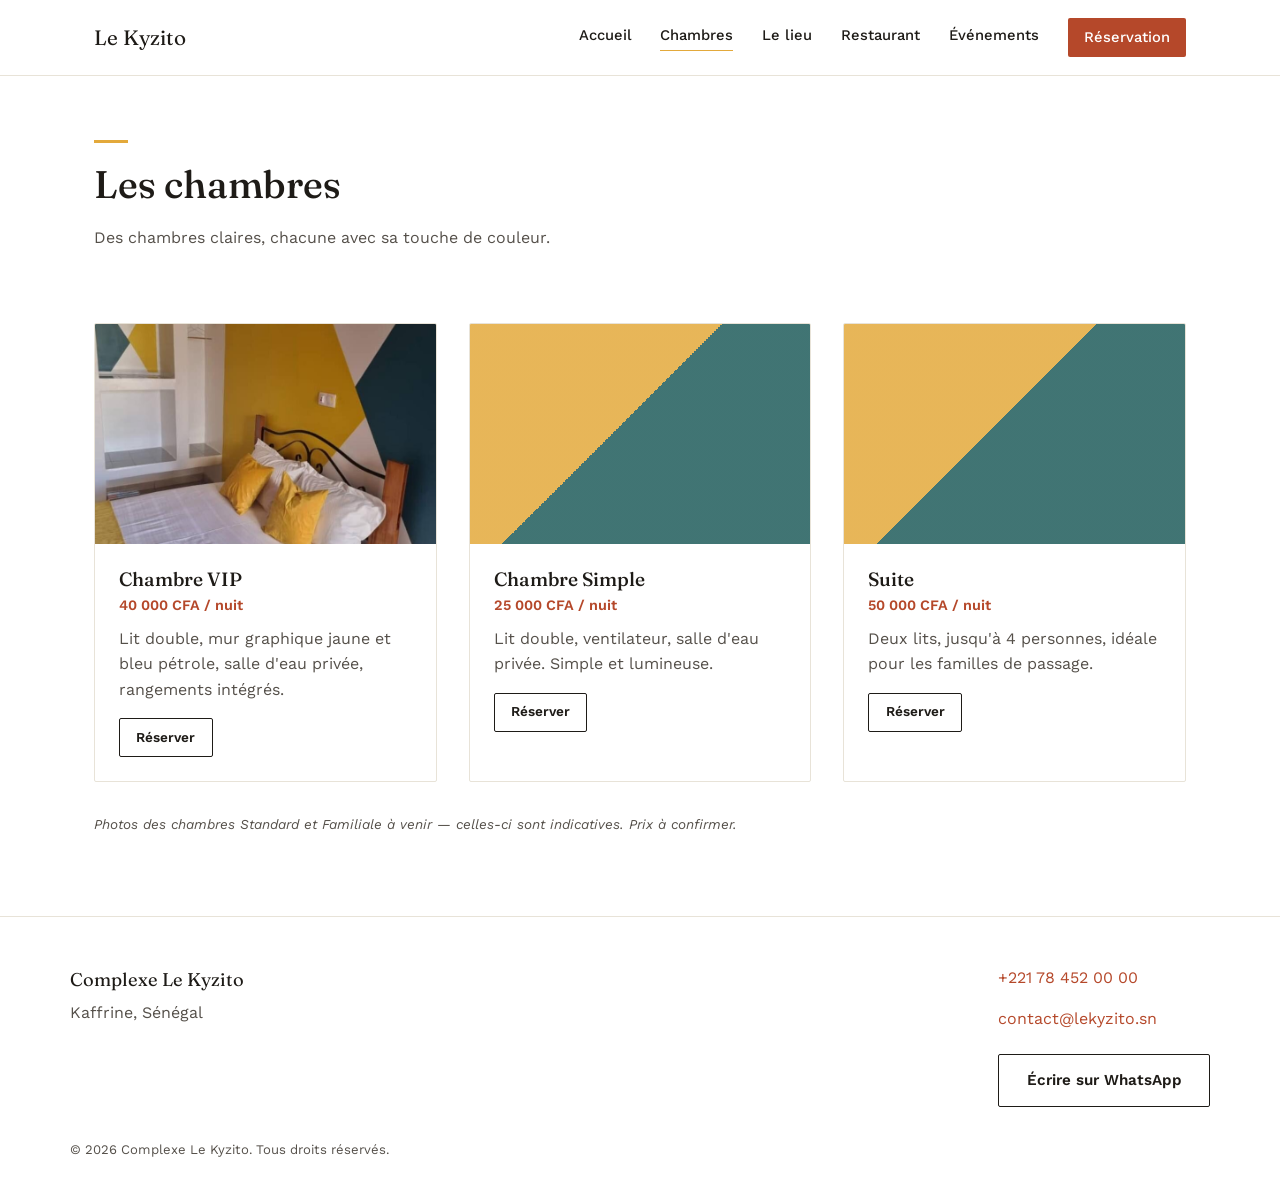
==== chambres.html @ d241373e "first commit" ====
<!DOCTYPE html>
<html lang="fr">
<head>
<meta charset="UTF-8">
<meta name="viewport" content="width=device-width, initial-scale=1.0">
<title>Chambres — Complexe Le Kyzito</title>
<meta name="description" content="Les chambres du Complexe Le Kyzito à Kaffrine : Standard, Moutarde, Familiale.">
<link rel="preconnect" href="https://fonts.googleapis.com">
<link rel="preconnect" href="https://fonts.gstatic.com" crossorigin>
<link href="https://fonts.googleapis.com/css2?family=Fraunces:opsz,wght@9..144,400;9..144,500;9..144,600&family=Work+Sans:wght@400;500;600&display=swap" rel="stylesheet">
<link rel="stylesheet" href="styles.css">
</head>
<body class="page-chambres">

<header class="site-header">
  <div class="header-inner">
    <a href="index.html" class="logo">Le Kyzito</a>
    <nav class="main-nav">
      <a href="index.html" class="nav-accueil">Accueil</a>
      <a href="chambres.html" class="nav-chambres">Chambres</a>
      <a href="le-lieu.html" class="nav-lelieu">Le lieu</a>
      <a href="restaurant.html" class="nav-restaurant">Restaurant</a>
      <a href="events.html" class="nav-events">Événements</a>
      <a href="reservation.html" class="nav-reservation nav-cta">Réservation</a>
    </nav>
    <button class="nav-toggle" aria-label="Ouvrir le menu" aria-expanded="false">
      <span></span><span></span><span></span>
    </button>
  </div>
</header>

<main>

  <section class="page-header">
    <span class="intro-mark" aria-hidden="true"></span>
    <h1>Les chambres</h1>
    <p>Des chambres claires, chacune avec sa touche de couleur.</p>
  </section>

  <section class="rooms">
    <div class="room-grid">

      <article class="room-card room-card-featured">
        <div class="room-visual">
          <img src="images/room-yellow.jpg" alt="Chambre avec mur géométrique jaune et bleu, literie blanche">
        </div>
        <div class="room-info">
          <h3>Chambre VIP</h3>
          <p class="room-price">40 000 CFA / nuit</p>
          <p>Lit double, mur graphique jaune et bleu pétrole, salle d'eau privée, rangements intégrés.</p>
          <a href="reservation.html" class="btn btn-outline btn-small">Réserver</a>
        </div>
      </article>

      <article class="room-card">
        <div class="room-visual room-visual-plain" aria-hidden="true"></div>
        <div class="room-info">
          <h3>Chambre Simple</h3>
          <p class="room-price">25 000 CFA / nuit</p>
          <p>Lit double, ventilateur, salle d'eau privée. Simple et lumineuse.</p>
          <a href="reservation.html" class="btn btn-outline btn-small">Réserver</a>
        </div>
      </article>

      <article class="room-card">
        <div class="room-visual room-visual-plain" aria-hidden="true"></div>
        <div class="room-info">
          <h3>Suite</h3>
          <p class="room-price">50 000 CFA / nuit</p>
          <p>Deux lits, jusqu'à 4 personnes, idéale pour les familles de passage.</p>
          <a href="reservation.html" class="btn btn-outline btn-small">Réserver</a>
        </div>
      </article>

    </div>
    <p class="room-note">Photos des chambres Standard et Familiale à venir — celles-ci sont indicatives. Prix à confirmer.</p>
  </section>

</main>

<footer class="site-footer">
  <div class="footer-inner">
    <div>
      <p class="footer-title">Complexe Le Kyzito</p>
      <p>Kaffrine, Sénégal</p>
    </div>
    <div>
      <p><a href="tel:+221784520000">+221 78 452 00 00</a></p>
      <p><a href="mailto:contact@lekyzito.sn">contact@lekyzito.sn</a></p>
      <a href="https://wa.me/221784520000" class="btn btn-outline" target="_blank" rel="noopener">Écrire sur WhatsApp</a>
    </div>
  </div>
  <p class="footer-copy">© <span id="year"></span> Complexe Le Kyzito. Tous droits réservés.</p>
</footer>

<script src="script.js"></script>
</body>
</html>
---- styles.css ----
/* ---------- Tokens ---------- */
:root {
  --white: #FFFFFF;
  --off-white: #FAFAF7;
  --ink: #1E1B17;
  --ink-soft: #55504A;

  --terracotta: #B5482A;
  --mustard: #E3A93B;
  --petrol: #1F5C5B;
  --sand-line: #E8E3D8;

  --font-display: 'Fraunces', serif;
  --font-body: 'Work Sans', sans-serif;

  --max-width: 1140px;
  --radius: 2px;
}

* { box-sizing: border-box; }
html { scroll-behavior: smooth; }

body {
  margin: 0;
  font-family: var(--font-body);
  color: var(--ink);
  background: var(--white);
  line-height: 1.6;
}

h1, h2, h3 {
  font-family: var(--font-display);
  font-weight: 500;
  line-height: 1.15;
  margin: 0 0 0.5em;
  color: var(--ink);
}

p { margin: 0 0 1em; max-width: 60ch; color: var(--ink-soft); }
a { color: var(--terracotta); }
img { display: block; max-width: 100%; }

.btn {
  display: inline-block;
  padding: 0.85em 1.8em;
  font-family: var(--font-body);
  font-size: 0.95rem;
  font-weight: 600;
  text-decoration: none;
  border-radius: var(--radius);
  border: 1px solid transparent;
  cursor: pointer;
  transition: background-color 0.2s ease, color 0.2s ease, border-color 0.2s ease;
}
.btn-primary { background: var(--terracotta); color: var(--white); }
.btn-primary:hover { background: #963A21; }
.btn-outline { background: transparent; border-color: var(--ink); color: var(--ink); }
.btn-outline:hover { background: var(--ink); color: var(--white); }
.btn-full { width: 100%; text-align: center; }
.btn-small { padding: 0.55em 1.2em; font-size: 0.85rem; }

.intro-mark {
  display: block;
  width: 34px;
  height: 3px;
  background: var(--mustard);
  margin-bottom: 1.2rem;
}

/* ---------- Header / nav ---------- */
.site-header {
  position: sticky;
  top: 0;
  z-index: 50;
  background: rgba(255, 255, 255, 0.94);
  backdrop-filter: blur(6px);
  border-bottom: 1px solid var(--sand-line);
}
.header-inner {
  max-width: var(--max-width);
  margin: 0 auto;
  padding: 1.1rem 1.5rem;
  display: flex;
  align-items: center;
  justify-content: space-between;
}
.logo {
  font-family: var(--font-display);
  font-size: 1.3rem;
  color: var(--ink);
  text-decoration: none;
}
.main-nav { display: flex; align-items: center; gap: 1.8rem; }
.main-nav a {
  color: var(--ink);
  text-decoration: none;
  font-size: 0.92rem;
  font-weight: 500;
  border-bottom: 1px solid transparent;
  padding-bottom: 2px;
}
.main-nav a:hover { border-bottom-color: var(--terracotta); }
.main-nav a.nav-cta {
  background: var(--terracotta);
  color: var(--white);
  padding: 0.55em 1.1em;
  border-radius: var(--radius);
  border-bottom: none;
}
.main-nav a.nav-cta:hover { background: #963A21; }

/* active page underline */
body.page-accueil .nav-accueil,
body.page-chambres .nav-chambres,
body.page-lelieu .nav-lelieu,
body.page-restaurant .nav-restaurant,
body.page-events .nav-events {
  border-bottom-color: var(--mustard);
}

.nav-toggle {
  display: none;
  flex-direction: column;
  gap: 5px;
  background: none;
  border: none;
  cursor: pointer;
  padding: 0.4rem;
}
.nav-toggle span { width: 22px; height: 2px; background: var(--ink); }

/* ---------- Hero video (placeholder, plein écran) ---------- */
.hero-video {
  position: relative;
  height: 92vh;
  min-height: 560px;
  overflow: hidden;
}
.hero-video-media {
  position: absolute;
  inset: 0;
}
.hero-video-el {
  position: absolute;
  inset: 0;
  width: 100%;
  height: 100%;
  object-fit: cover;
  display: none; /* affichée en JS une fois chargée avec succès */
}
.hero-video-el.is-ready { display: block; }
.hero-video-still {
  width: 100%;
  height: 100%;
  object-fit: cover;
  animation: kenburns 22s ease-in-out infinite alternate;
}
@keyframes kenburns {
  from { transform: scale(1) translate(0, 0); }
  to { transform: scale(1.12) translate(-1%, -1%); }
}
.hero-video-overlay {
  position: absolute;
  inset: 0;
  background: linear-gradient(180deg, rgba(30,27,23,0.15) 0%, rgba(30,27,23,0.1) 40%, rgba(30,27,23,0.68) 100%);
}
.hero-video-badge {
  position: absolute;
  top: 1.5rem;
  right: 1.5rem;
  z-index: 2;
  background: rgba(255,255,255,0.92);
  color: var(--ink);
  font-size: 0.75rem;
  font-weight: 600;
  padding: 0.4em 0.8em;
  border-radius: var(--radius);
  letter-spacing: 0.02em;
}
.hero-video-content {
  position: relative;
  z-index: 1;
  height: 100%;
  max-width: var(--max-width);
  margin: 0 auto;
  padding: 0 1.5rem 4.5rem;
  display: flex;
  flex-direction: column;
  justify-content: flex-end;
  color: var(--white);
}
.hero-eyebrow {
  display: block;
  font-size: 0.85rem;
  color: var(--white);
  opacity: 0.85;
  margin-bottom: 0.8em;
  font-weight: 600;
  letter-spacing: 0.02em;
}
.hero-video-content h1 { color: var(--white); font-size: clamp(2.6rem, 5.2vw, 4.2rem); margin-bottom: 0.35em; }
.hero-lede { color: var(--white); opacity: 0.92; font-size: 1.1rem; margin-bottom: 1.6em; max-width: 42ch; }

/* ---------- Intro ---------- */
.intro { padding: 6rem 1.5rem; }
.intro-inner { max-width: 620px; margin: 0 auto; }
.intro h2 { font-size: 2rem; }

/* ---------- Teasers (accueil) ---------- */
.teasers {
  max-width: var(--max-width);
  margin: 0 auto;
  padding: 0 1.5rem 6rem;
  display: grid;
  grid-template-columns: repeat(4, 1fr);
  gap: 1.5rem;
}
.teaser-card {
  display: block;
  border: 1px solid var(--sand-line);
  border-radius: var(--radius);
  overflow: hidden;
  background: var(--white);
  transition: border-color 0.2s ease;
}
.teaser-card:hover { border-color: var(--terracotta); }
.teaser-media { display: block; height: 150px; overflow: hidden; }
.teaser-media img { width: 100%; height: 100%; object-fit: cover; transition: transform 0.3s ease; }
.teaser-card:hover .teaser-media img { transform: scale(1.04); }
.teaser-body { padding: 1.2rem; }
.teaser-body h3 { font-size: 1.1rem; margin-bottom: 0.3em; }
.teaser-body p { font-size: 0.88rem; margin-bottom: 1rem; }

/* ---------- Gallery teaser (accueil) ---------- */
.gallery-teaser {
  max-width: var(--max-width);
  margin: 0 auto;
  padding: 0 1.5rem 6rem;
  text-align: center;
}
.gallery-teaser-grid {
  display: grid;
  grid-template-columns: repeat(4, 1fr);
  gap: 1rem;
  margin-bottom: 2rem;
}
.gallery-teaser-grid img {
  width: 100%;
  height: 180px;
  object-fit: cover;
  border-radius: var(--radius);
}

/* ---------- Reviews ---------- */
.reviews { background: var(--off-white); padding: 5rem 0; }
.reviews-score { font-size: 1rem; }
.reviews-grid {
  max-width: var(--max-width);
  margin: 0 auto;
  padding: 0 1.5rem;
  display: grid;
  grid-template-columns: repeat(3, 1fr);
  gap: 1.5rem;
}
.review-card {
  margin: 0;
  background: var(--white);
  border: 1px solid var(--sand-line);
  border-radius: var(--radius);
  padding: 1.6rem;
}
.review-card p { font-size: 0.92rem; font-style: italic; margin-bottom: 0.8em; }
.review-card cite { font-size: 0.78rem; color: var(--ink-soft); font-style: normal; }

/* ---------- Page header (chambres / le lieu) ---------- */
.page-header {
  max-width: var(--max-width);
  margin: 0 auto;
  padding: 4rem 1.5rem 2.5rem;
}
.page-header h1 { font-size: 2.4rem; }

/* ---------- Split header (restaurant / events) ---------- */
.split-header {
  max-width: var(--max-width);
  margin: 0 auto;
  padding: 3rem 1.5rem 2rem;
  display: grid;
  grid-template-columns: 1fr 1fr;
  gap: 3rem;
  align-items: center;
}
.split-header-media { border-radius: var(--radius); overflow: hidden; }
.split-header-media img { width: 100%; height: 420px; object-fit: cover; }
.split-header-content h1 { font-size: 2.4rem; }

/* ---------- Gallery (le lieu) ---------- */
.gallery-grid {
  max-width: var(--max-width);
  margin: 0 auto;
  padding: 0 1.5rem 5rem;
  display: grid;
  grid-template-columns: repeat(3, 1fr);
  gap: 1.5rem;
}
.gallery-grid figure { margin: 0; }
.gallery-grid img {
  width: 100%;
  height: 280px;
  object-fit: cover;
  border-radius: var(--radius);
  margin-bottom: 0.6rem;
}
.gallery-grid figcaption { font-size: 0.85rem; color: var(--ink-soft); }

/* ---------- Section head ---------- */
.section-head {
  max-width: var(--max-width);
  margin: 0 auto;
  padding: 0 1.5rem;
  margin-bottom: 2.5rem;
}
.section-head h2 { font-size: 2rem; }

/* ---------- Rooms ---------- */
.rooms { padding: 1rem 0 5rem; }
.room-grid {
  max-width: var(--max-width);
  margin: 0 auto;
  padding: 0 1.5rem;
  display: grid;
  grid-template-columns: repeat(3, 1fr);
  gap: 2rem;
}
.room-card {
  background: var(--white);
  border-radius: var(--radius);
  overflow: hidden;
  border: 1px solid var(--sand-line);
}
.room-visual { line-height: 0; height: 220px; }
.room-visual img { width: 100%; height: 220px; object-fit: cover; }
.room-visual-plain {
  background: linear-gradient(135deg, var(--mustard) 0%, var(--mustard) 45%, var(--petrol) 45%, var(--petrol) 100%);
  opacity: 0.85;
}
.room-info { padding: 1.5rem; }
.room-info h3 { font-size: 1.2rem; margin-bottom: 0.2em; }
.room-price { color: var(--terracotta); font-weight: 600; font-size: 0.9rem; margin-bottom: 0.6em; }
.room-note {
  max-width: var(--max-width);
  margin: 2rem auto 0;
  padding: 0 1.5rem;
  font-size: 0.85rem;
  font-style: italic;
}

/* ---------- Menu (restaurant) ---------- */
.menu { padding: 3rem 0 5rem; background: var(--off-white); }
.menu-grid {
  max-width: var(--max-width);
  margin: 0 auto;
  padding: 0 1.5rem;
  display: grid;
  grid-template-columns: repeat(3, 1fr);
  gap: 2.5rem;
}
.menu-block h3 {
  font-size: 1.1rem;
  border-bottom: 1px solid var(--sand-line);
  padding-bottom: 0.5rem;
  margin-bottom: 1rem;
}
.menu-list { list-style: none; margin: 0; padding: 0; }
.menu-list li {
  display: flex;
  justify-content: space-between;
  gap: 1rem;
  font-size: 0.92rem;
  padding: 0.5rem 0;
  border-bottom: 1px dashed var(--sand-line);
}
.menu-list li span:last-child { color: var(--terracotta); font-weight: 600; white-space: nowrap; }

/* ---------- Events ---------- */
.events-list {
  max-width: var(--max-width);
  margin: 0 auto;
  padding: 1rem 1.5rem 4rem;
  display: grid;
  grid-template-columns: repeat(3, 1fr);
  gap: 2rem;
}
.event-card {
  border: 1px solid var(--sand-line);
  border-radius: var(--radius);
  padding: 1.8rem;
}
.event-card h3 { font-size: 1.15rem; }
.event-card p { font-size: 0.92rem; margin-bottom: 0; }

/* ---------- CTA band ---------- */
.cta-band {
  max-width: var(--max-width);
  margin: 0 auto;
  padding: 4rem 1.5rem 6rem;
  text-align: center;
}
.cta-band h2 { font-size: 1.8rem; }
.cta-band p { margin-left: auto; margin-right: auto; }

/* ---------- Reservation ---------- */
.reservation { padding: 4rem 1.5rem 6rem; }
.reservation-page { padding-top: 3rem; }
.reservation-inner {
  max-width: var(--max-width);
  margin: 0 auto;
  display: grid;
  grid-template-columns: 0.85fr 1.15fr;
  gap: 3.5rem;
  align-items: start;
}
.reservation-text h1, .reservation-text h2 { font-size: 2rem; }
.reservation-note {
  font-size: 0.88rem;
  border-left: 2px solid var(--mustard);
  padding-left: 1em;
}
.reservation-form {
  background: var(--off-white);
  padding: 2rem;
  border-radius: var(--radius);
  border: 1px solid var(--sand-line);
}
.form-row { margin-bottom: 1.2rem; }
.form-row label { display: block; font-size: 0.85rem; font-weight: 600; margin-bottom: 0.4em; color: var(--ink); }
.form-row input, .form-row select, .form-row textarea {
  width: 100%;
  padding: 0.7em 0.8em;
  font-family: var(--font-body);
  font-size: 0.95rem;
  border: 1px solid var(--sand-line);
  border-radius: var(--radius);
  background: var(--white);
  color: var(--ink);
}
.form-row input:focus, .form-row select:focus, .form-row textarea:focus {
  outline: 2px solid var(--terracotta);
  outline-offset: 1px;
}
.form-row-split { display: grid; grid-template-columns: 1fr 1fr; gap: 1rem; }
.form-status { margin-top: 1rem; font-size: 0.9rem; font-weight: 600; min-height: 1.2em; }
.form-status.success { color: var(--petrol); }
.form-status.error { color: var(--terracotta); }

/* ---------- Footer ---------- */
.site-footer { border-top: 1px solid var(--sand-line); padding: 3rem 1.5rem 1.5rem; }
.footer-inner {
  max-width: var(--max-width);
  margin: 0 auto;
  display: flex;
  justify-content: space-between;
  gap: 2rem;
  flex-wrap: wrap;
  margin-bottom: 2rem;
}
.footer-title { font-family: var(--font-display); font-size: 1.15rem; color: var(--ink); margin-bottom: 0.3em; }
.footer-inner a { text-decoration: none; }
.footer-inner .btn-outline { margin-top: 0.4rem; }
.footer-copy {
  max-width: var(--max-width);
  margin: 0 auto;
  font-size: 0.82rem;
  color: var(--ink-soft);
}

/* ---------- Motion ---------- */
@media (prefers-reduced-motion: reduce) {
  html { scroll-behavior: auto; }
  * { transition: none !important; animation: none !important; }
}

/* ---------- Responsive ---------- */
@media (max-width: 900px) {
  .hero-video { height: 80vh; min-height: 460px; }
  .hero-video-content { padding-bottom: 3rem; }

  .teasers { grid-template-columns: repeat(2, 1fr); }
  .gallery-teaser-grid { grid-template-columns: repeat(2, 1fr); }
  .reviews-grid { grid-template-columns: 1fr; }
  .gallery-grid { grid-template-columns: 1fr; }
  .room-grid { grid-template-columns: 1fr; }
  .menu-grid { grid-template-columns: 1fr; gap: 2rem; }
  .events-list { grid-template-columns: 1fr; }
  .split-header { grid-template-columns: 1fr; }
  .split-header-media img { height: 260px; }
  .reservation-inner { grid-template-columns: 1fr; }
  .form-row-split { grid-template-columns: 1fr; }

  .main-nav { display: none; }
  .nav-toggle { display: flex; }
}

@media (max-width: 560px) {
  .teasers { grid-template-columns: 1fr; }
}

.main-nav.open {
  display: flex;
  flex-direction: column;
  align-items: flex-start;
  position: absolute;
  top: 100%;
  left: 0;
  right: 0;
  background: var(--white);
  padding: 1.5rem;
  gap: 1rem;
  border-bottom: 1px solid var(--sand-line);
}
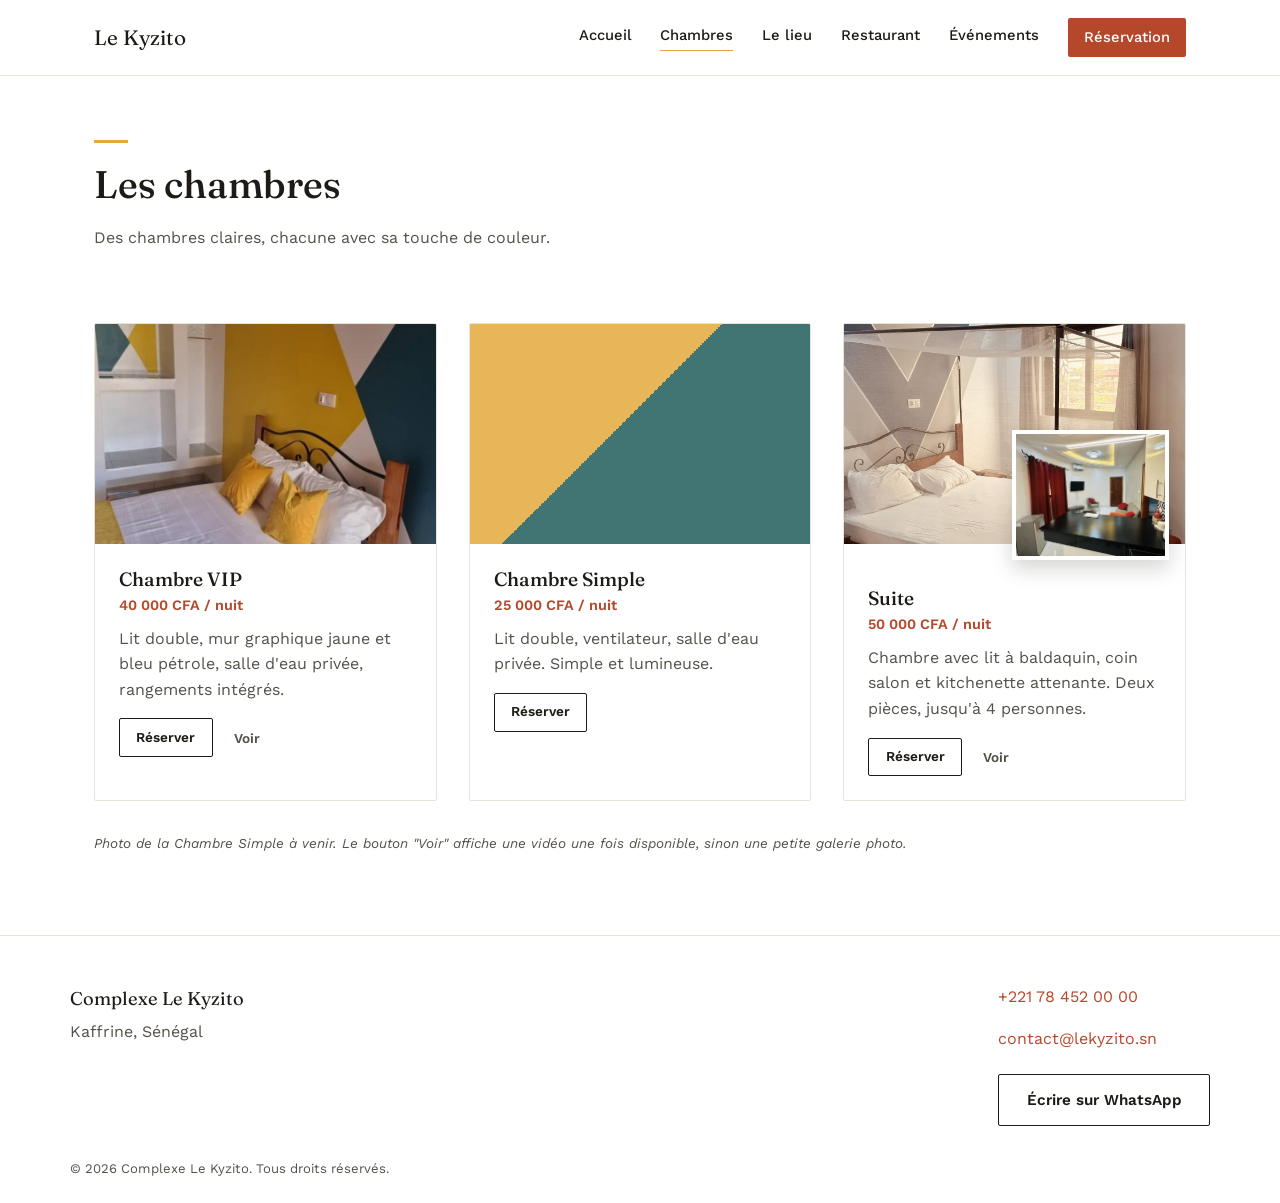
==== commit 63ea878c: "gbcnuip" ====
--- a/chambres.html
+++ b/chambres.html
@@ -48,7 +48,12 @@
           <h3>Chambre VIP</h3>
           <p class="room-price">40 000 CFA / nuit</p>
           <p>Lit double, mur graphique jaune et bleu pétrole, salle d'eau privée, rangements intégrés.</p>
-          <a href="reservation.html" class="btn btn-outline btn-small">Réserver</a>
+          <div class="room-actions">
+            <a href="reservation.html" class="btn btn-outline btn-small">Réserver</a>
+            <button type="button" class="btn btn-ghost btn-small" data-room-modal
+              data-room-name="Chambre VIP"
+              data-room-images="images/room-yellow.jpg">Voir</button>
+          </div>
         </div>
       </article>
 
@@ -58,23 +63,43 @@
           <h3>Chambre Simple</h3>
           <p class="room-price">25 000 CFA / nuit</p>
           <p>Lit double, ventilateur, salle d'eau privée. Simple et lumineuse.</p>
-          <a href="reservation.html" class="btn btn-outline btn-small">Réserver</a>
+          <div class="room-actions">
+            <a href="reservation.html" class="btn btn-outline btn-small">Réserver</a>
+          </div>
         </div>
       </article>
 
       <article class="room-card">
-        <div class="room-visual room-visual-plain" aria-hidden="true"></div>
+        <div class="room-visual room-visual-duo">
+          <img src="images/suite-bedroom.jpg" alt="Suite avec lit à baldaquin et moustiquaire" class="room-visual-main">
+          <img src="images/suite-living.jpg" alt="Salon et kitchenette de la Suite" class="room-visual-thumb">
+        </div>
         <div class="room-info">
           <h3>Suite</h3>
           <p class="room-price">50 000 CFA / nuit</p>
-          <p>Deux lits, jusqu'à 4 personnes, idéale pour les familles de passage.</p>
-          <a href="reservation.html" class="btn btn-outline btn-small">Réserver</a>
+          <p>Chambre avec lit à baldaquin, coin salon et kitchenette attenante. Deux pièces, jusqu'à 4 personnes.</p>
+          <div class="room-actions">
+            <a href="reservation.html" class="btn btn-outline btn-small">Réserver</a>
+            <button type="button" class="btn btn-ghost btn-small" data-room-modal
+              data-room-name="Suite"
+              data-room-images="images/suite-bedroom.jpg,images/suite-living.jpg">Voir</button>
+          </div>
         </div>
       </article>
 
     </div>
-    <p class="room-note">Photos des chambres Standard et Familiale à venir — celles-ci sont indicatives. Prix à confirmer.</p>
+    <p class="room-note">Photo de la Chambre Simple à venir. Le bouton "Voir" affiche une vidéo une fois disponible, sinon une petite galerie photo.</p>
   </section>
+
+  <!-- MODAL CHAMBRE (photo ou vidéo) -->
+  <div class="room-modal" id="roomModal" aria-hidden="true">
+    <div class="room-modal-backdrop" data-modal-close></div>
+    <div class="room-modal-panel" role="dialog" aria-modal="true" aria-labelledby="roomModalTitle">
+      <button type="button" class="room-modal-close" data-modal-close aria-label="Fermer">&times;</button>
+      <div class="room-modal-media" id="roomModalMedia"></div>
+      <h3 id="roomModalTitle"></h3>
+    </div>
+  </div>
 
 </main>
 
--- a/styles.css
+++ b/styles.css
@@ -58,6 +58,16 @@
 .btn-outline:hover { background: var(--ink); color: var(--white); }
 .btn-full { width: 100%; text-align: center; }
 .btn-small { padding: 0.55em 1.2em; font-size: 0.85rem; }
+
+.btn-ghost { background: transparent; border-color: transparent; color: var(--ink-soft); padding: 0.55em 0.9em; font-size: 0.85rem; }
+.btn-ghost:hover { color: var(--ink); text-decoration: underline; }
+
+.room-actions {
+  display: flex;
+  align-items: center;
+  gap: 0.5rem;
+  flex-wrap: wrap;
+}
 
 .intro-mark {
   display: block;
@@ -212,7 +222,7 @@
   margin: 0 auto;
   padding: 0 1.5rem 6rem;
   display: grid;
-  grid-template-columns: repeat(4, 1fr);
+  grid-template-columns: repeat(auto-fit, minmax(200px, 1fr));
   gap: 1.5rem;
 }
 .teaser-card {
@@ -231,6 +241,12 @@
 .teaser-body h3 { font-size: 1.1rem; margin-bottom: 0.3em; }
 .teaser-body p { font-size: 0.88rem; margin-bottom: 1rem; }
 
+/* Quelques cartes plus grandes pour casser la grille uniforme */
+@media (min-width: 700px) {
+  .teaser-card-big { grid-column: span 2; }
+  .teaser-card-big .teaser-media { height: 210px; }
+}
+
 /* ---------- Gallery teaser (accueil) ---------- */
 .gallery-teaser {
   max-width: var(--max-width);
@@ -240,13 +256,18 @@
 }
 .gallery-teaser-grid {
   display: grid;
-  grid-template-columns: repeat(4, 1fr);
+  grid-template-columns: repeat(6, 1fr);
+  grid-auto-rows: 80px;
   gap: 1rem;
   margin-bottom: 2rem;
-}
+  text-align: left;
+}
+.gallery-teaser-grid a { display: block; grid-column: span 2; grid-row: span 2; }
+.gallery-teaser-grid a.gallery-teaser-big { grid-column: span 3; grid-row: span 4; }
+.gallery-teaser-grid a.gallery-teaser-tall { grid-column: span 1; grid-row: span 4; }
 .gallery-teaser-grid img {
   width: 100%;
-  height: 180px;
+  height: 100%;
   object-fit: cover;
   border-radius: var(--radius);
 }
@@ -254,16 +275,28 @@
 /* ---------- Reviews ---------- */
 .reviews { background: var(--off-white); padding: 5rem 0; }
 .reviews-score { font-size: 1rem; }
-.reviews-grid {
-  max-width: var(--max-width);
-  margin: 0 auto;
+.section-head .btn { margin-top: 0.8rem; }
+
+.reviews-marquee {
+  overflow: hidden;
+  -webkit-mask-image: linear-gradient(90deg, transparent, #000 8%, #000 92%, transparent);
+  mask-image: linear-gradient(90deg, transparent, #000 8%, #000 92%, transparent);
+}
+.reviews-track {
+  display: flex;
+  gap: 1.5rem;
+  width: max-content;
   padding: 0 1.5rem;
-  display: grid;
-  grid-template-columns: repeat(3, 1fr);
-  gap: 1.5rem;
+  animation: reviews-scroll 28s linear infinite;
+}
+.reviews-marquee:hover .reviews-track { animation-play-state: paused; }
+@keyframes reviews-scroll {
+  from { transform: translateX(0); }
+  to { transform: translateX(-50%); }
 }
 .review-card {
   margin: 0;
+  flex: 0 0 320px;
   background: var(--white);
   border: 1px solid var(--sand-line);
   border-radius: var(--radius);
@@ -294,24 +327,32 @@
 .split-header-media img { width: 100%; height: 420px; object-fit: cover; }
 .split-header-content h1 { font-size: 2.4rem; }
 
-/* ---------- Gallery (le lieu) ---------- */
+/* ---------- Gallery (le lieu) — mosaïque à tailles variées ---------- */
 .gallery-grid {
   max-width: var(--max-width);
   margin: 0 auto;
   padding: 0 1.5rem 5rem;
   display: grid;
-  grid-template-columns: repeat(3, 1fr);
-  gap: 1.5rem;
-}
-.gallery-grid figure { margin: 0; }
-.gallery-grid img {
-  width: 100%;
-  height: 280px;
+  grid-template-columns: repeat(4, 1fr);
+  grid-auto-rows: 140px;
+  gap: 1.2rem;
+}
+.gallery-item { margin: 0; display: flex; flex-direction: column; }
+.gallery-item img {
+  width: 100%;
+  height: 100%;
   object-fit: cover;
   border-radius: var(--radius);
-  margin-bottom: 0.6rem;
-}
-.gallery-grid figcaption { font-size: 0.85rem; color: var(--ink-soft); }
+  margin-bottom: 0.5rem;
+  flex: 1;
+}
+.gallery-item figcaption { font-size: 0.85rem; color: var(--ink-soft); }
+
+/* tailles : la plupart occupent 1 colonne x 2 rangées, certaines sont plus grandes */
+.gallery-item { grid-column: span 1; grid-row: span 2; }
+.gallery-item-big { grid-column: span 2; grid-row: span 3; }
+.gallery-item-wide { grid-column: span 2; grid-row: span 2; }
+.gallery-item-tall { grid-column: span 1; grid-row: span 3; }
 
 /* ---------- Section head ---------- */
 .section-head {
@@ -338,12 +379,38 @@
   overflow: hidden;
   border: 1px solid var(--sand-line);
 }
-.room-visual { line-height: 0; height: 220px; }
+.room-visual { line-height: 0; height: 220px; position: relative; }
 .room-visual img { width: 100%; height: 220px; object-fit: cover; }
 .room-visual-plain {
   background: linear-gradient(135deg, var(--mustard) 0%, var(--mustard) 45%, var(--petrol) 45%, var(--petrol) 100%);
   opacity: 0.85;
 }
+
+/* Deux photos superposées (desktop) : la principale en fond, une seconde
+   plus petite ancrée en bas à droite, avec un liseré blanc pour la détacher. */
+.room-visual-duo { overflow: visible; margin-bottom: 1.2rem; }
+.room-visual-duo .room-visual-main {
+  width: 100%;
+  height: 220px;
+  object-fit: cover;
+  display: block;
+}
+.room-visual-duo .room-visual-thumb {
+  display: none;
+}
+@media (min-width: 901px) {
+  .room-visual-duo .room-visual-thumb {
+    display: block;
+    position: absolute;
+    width: 46%;
+    height: 130px;
+    object-fit: cover;
+    bottom: -1rem;
+    right: 1rem;
+    border: 4px solid var(--white);
+    box-shadow: 0 8px 20px rgba(20, 17, 13, 0.18);
+  }
+}
 .room-info { padding: 1.5rem; }
 .room-info h3 { font-size: 1.2rem; margin-bottom: 0.2em; }
 .room-price { color: var(--terracotta); font-weight: 600; font-size: 0.9rem; margin-bottom: 0.6em; }
@@ -353,6 +420,69 @@
   padding: 0 1.5rem;
   font-size: 0.85rem;
   font-style: italic;
+}
+
+/* ---------- Room video modal ---------- */
+.room-modal {
+  position: fixed;
+  inset: 0;
+  z-index: 100;
+  display: none;
+  align-items: center;
+  justify-content: center;
+  padding: 1.5rem;
+}
+.room-modal.is-open { display: flex; }
+.room-modal-backdrop {
+  position: absolute;
+  inset: 0;
+  background: rgba(20, 17, 13, 0.82);
+}
+.room-modal-panel {
+  position: relative;
+  background: var(--white);
+  border-radius: var(--radius);
+  max-width: 780px;
+  width: 100%;
+  padding: 1.5rem;
+}
+.room-modal-media {
+  width: 100%;
+  border-radius: var(--radius);
+  overflow: hidden;
+  margin-bottom: 1rem;
+}
+.room-modal-media.is-video { aspect-ratio: 16 / 9; background: var(--ink); }
+.room-modal-media.is-video video {
+  width: 100%;
+  height: 100%;
+  object-fit: cover;
+}
+.room-modal-gallery {
+  display: grid;
+  grid-template-columns: repeat(auto-fit, minmax(220px, 1fr));
+  gap: 0.6rem;
+}
+.room-modal-gallery img {
+  width: 100%;
+  height: 260px;
+  object-fit: cover;
+  border-radius: var(--radius);
+}
+.room-modal-panel h3 { margin: 0; font-size: 1.2rem; }
+.room-modal-close {
+  position: absolute;
+  top: -0.6rem;
+  right: -0.6rem;
+  width: 36px;
+  height: 36px;
+  border-radius: 50%;
+  background: var(--ink);
+  color: var(--white);
+  border: none;
+  font-size: 1.3rem;
+  line-height: 1;
+  cursor: pointer;
 }
 
 /* ---------- Menu (restaurant) ---------- */
@@ -391,13 +521,14 @@
   grid-template-columns: repeat(3, 1fr);
   gap: 2rem;
 }
-.event-card {
-  border: 1px solid var(--sand-line);
-  border-radius: var(--radius);
-  padding: 1.8rem;
-}
-.event-card h3 { font-size: 1.15rem; }
-.event-card p { font-size: 0.92rem; margin-bottom: 0; }
+.event-card { border: 1px solid var(--sand-line); border-radius: var(--radius); overflow: hidden; padding: 0; }
+.event-card-img { width: 100%; height: 160px; object-fit: cover; }
+.event-card h3, .event-card p { padding-left: 1.8rem; padding-right: 1.8rem; }
+.event-card h3 { margin-top: 1.8rem; font-size: 1.15rem; }
+.event-card p { padding-bottom: 1.8rem; font-size: 0.92rem; margin-bottom: 0; }
+
+.restaurant-strip { max-width: var(--max-width); margin: 0 auto; padding: 0 1.5rem 3rem; }
+.restaurant-strip img { width: 100%; height: 340px; object-fit: cover; border-radius: var(--radius); }
 
 /* ---------- CTA band ---------- */
 .cta-band {
@@ -486,8 +617,12 @@
   .hero-video-content { padding-bottom: 3rem; }
 
   .teasers { grid-template-columns: repeat(2, 1fr); }
-  .gallery-teaser-grid { grid-template-columns: repeat(2, 1fr); }
-  .reviews-grid { grid-template-columns: 1fr; }
+  .gallery-teaser-grid { grid-template-columns: repeat(2, 1fr); grid-auto-rows: 120px; }
+  .gallery-teaser-grid a.gallery-teaser-big { grid-column: span 2; grid-row: span 2; }
+  .gallery-grid { grid-template-columns: repeat(2, 1fr); grid-auto-rows: 130px; }
+  .gallery-item-big { grid-column: span 2; grid-row: span 2; }
+  .gallery-item-wide { grid-column: span 2; }
+  .review-card { flex-basis: 260px; }
   .gallery-grid { grid-template-columns: 1fr; }
   .room-grid { grid-template-columns: 1fr; }
   .menu-grid { grid-template-columns: 1fr; gap: 2rem; }
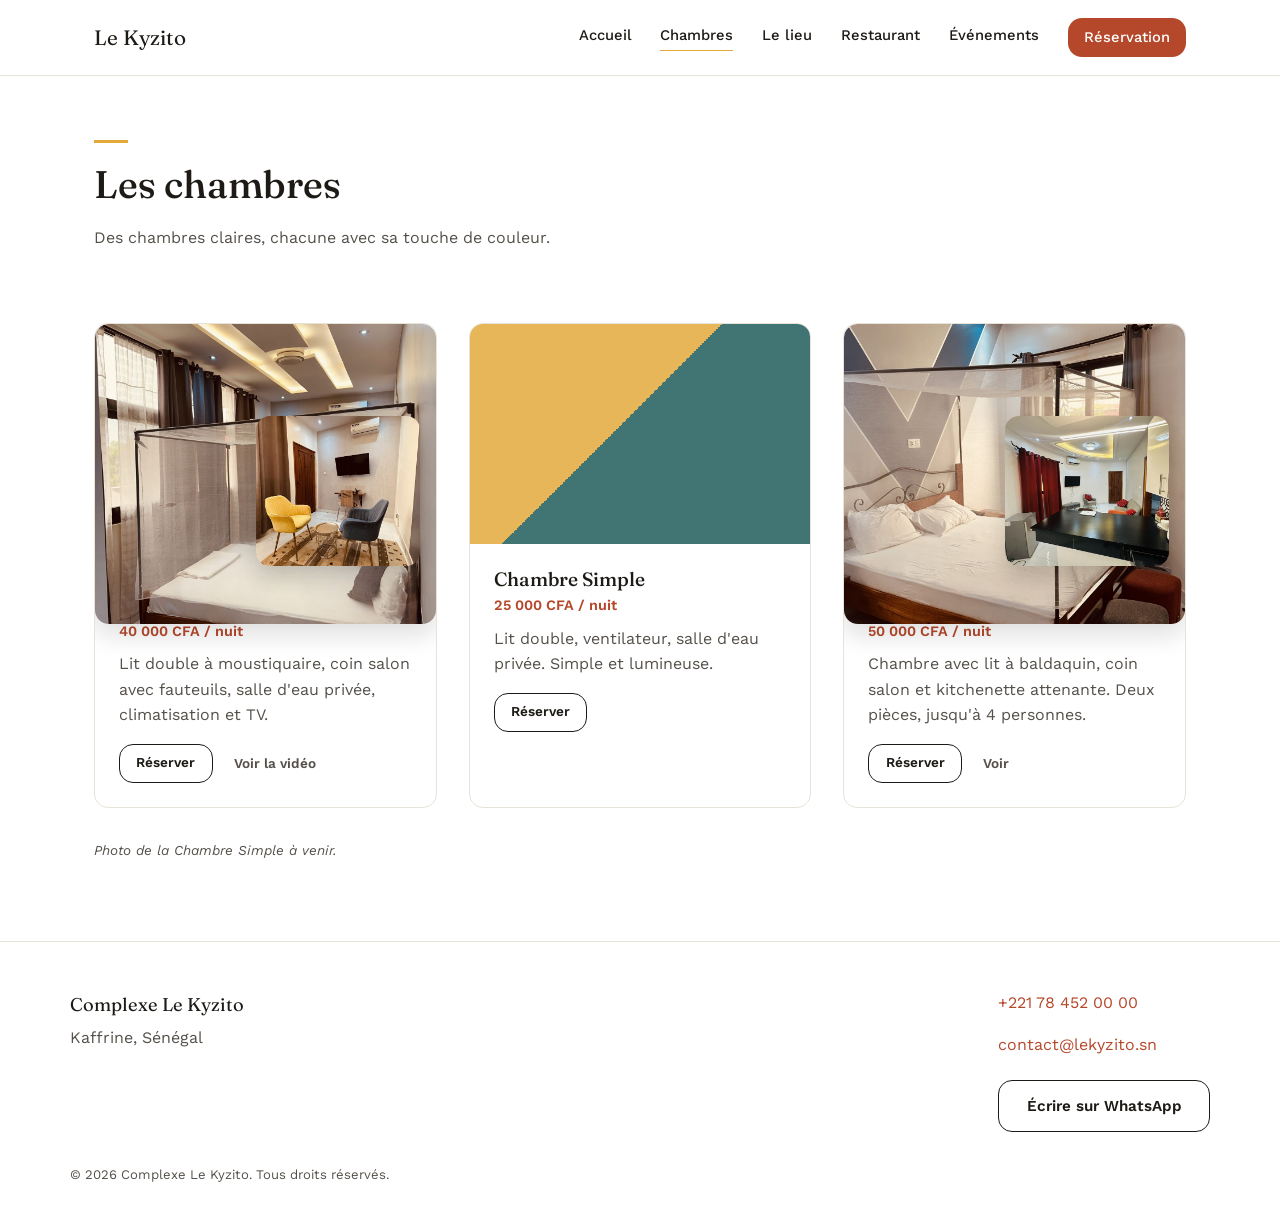
==== commit efc68764: "bfbfbf" ====
--- a/chambres.html
+++ b/chambres.html
@@ -41,18 +41,19 @@
     <div class="room-grid">
 
       <article class="room-card room-card-featured">
-        <div class="room-visual">
-          <img src="images/room-yellow.jpg" alt="Chambre avec mur géométrique jaune et bleu, literie blanche">
+        <div class="room-visual room-visual-duo">
+          <img src="images/vip-bed.jpg" alt="Chambre VIP, lit à moustiquaire en bois foncé" class="room-visual-main">
+          <img src="images/vip-lounge.jpg" alt="Salon de la Chambre VIP, fauteuils jaune et gris" class="room-visual-thumb">
         </div>
         <div class="room-info">
           <h3>Chambre VIP</h3>
           <p class="room-price">40 000 CFA / nuit</p>
-          <p>Lit double, mur graphique jaune et bleu pétrole, salle d'eau privée, rangements intégrés.</p>
+          <p>Lit double à moustiquaire, coin salon avec fauteuils, salle d'eau privée, climatisation et TV.</p>
           <div class="room-actions">
             <a href="reservation.html" class="btn btn-outline btn-small">Réserver</a>
             <button type="button" class="btn btn-ghost btn-small" data-room-modal
               data-room-name="Chambre VIP"
-              data-room-images="images/room-yellow.jpg">Voir</button>
+              data-room-video="videos/rooms/vip-tour.mp4">Voir la vidéo</button>
           </div>
         </div>
       </article>
@@ -82,13 +83,13 @@
             <a href="reservation.html" class="btn btn-outline btn-small">Réserver</a>
             <button type="button" class="btn btn-ghost btn-small" data-room-modal
               data-room-name="Suite"
-              data-room-images="images/suite-bedroom.jpg,images/suite-living.jpg">Voir</button>
+              data-room-images="images/suite-bedroom.jpg,images/suite-living.jpg,images/suite-kitchen.jpg,images/suite-lounge2.jpg">Voir</button>
           </div>
         </div>
       </article>
 
     </div>
-    <p class="room-note">Photo de la Chambre Simple à venir. Le bouton "Voir" affiche une vidéo une fois disponible, sinon une petite galerie photo.</p>
+    <p class="room-note">Photo de la Chambre Simple à venir.</p>
   </section>
 
   <!-- MODAL CHAMBRE (photo ou vidéo) -->
--- a/styles.css
+++ b/styles.css
@@ -14,7 +14,7 @@
   --font-body: 'Work Sans', sans-serif;
 
   --max-width: 1140px;
-  --radius: 2px;
+  --radius: 14px;
 }
 
 * { box-sizing: border-box; }
@@ -348,6 +348,21 @@
 }
 .gallery-item figcaption { font-size: 0.85rem; color: var(--ink-soft); }
 
+.gallery-item-video { position: relative; cursor: pointer; }
+.gallery-item-video .gallery-play {
+  position: absolute;
+  inset: 0;
+  display: flex;
+  align-items: center;
+  justify-content: center;
+  background: rgba(20, 17, 13, 0.28);
+  color: var(--white);
+  font-size: 1.6rem;
+  border-radius: var(--radius);
+  transition: background-color 0.2s ease;
+}
+.gallery-item-video:hover .gallery-play { background: rgba(20, 17, 13, 0.42); }
+
 /* tailles : la plupart occupent 1 colonne x 2 rangées, certaines sont plus grandes */
 .gallery-item { grid-column: span 1; grid-row: span 2; }
 .gallery-item-big { grid-column: span 2; grid-row: span 3; }
@@ -386,14 +401,17 @@
   opacity: 0.85;
 }
 
-/* Deux photos superposées (desktop) : la principale en fond, une seconde
-   plus petite ancrée en bas à droite, avec un liseré blanc pour la détacher. */
-.room-visual-duo { overflow: visible; margin-bottom: 1.2rem; }
+/* Deux photos superposées (desktop) : la principale plus grande, une
+   seconde plus petite ancrée en bas à droite. Pas de bordure colorée :
+   juste de l'arrondi et une ombre légère pour les détacher l'une de l'autre. */
+.room-visual-duo { overflow: visible; margin-bottom: 1.6rem; }
 .room-visual-duo .room-visual-main {
   width: 100%;
-  height: 220px;
+  height: 300px;
   object-fit: cover;
   display: block;
+  border-radius: var(--radius);
+  box-shadow: 0 10px 26px rgba(20, 17, 13, 0.14);
 }
 .room-visual-duo .room-visual-thumb {
   display: none;
@@ -402,13 +420,14 @@
   .room-visual-duo .room-visual-thumb {
     display: block;
     position: absolute;
-    width: 46%;
-    height: 130px;
+    width: 48%;
+    height: 150px;
     object-fit: cover;
-    bottom: -1rem;
+    bottom: -1.4rem;
     right: 1rem;
-    border: 4px solid var(--white);
-    box-shadow: 0 8px 20px rgba(20, 17, 13, 0.18);
+    border: none;
+    border-radius: var(--radius);
+    box-shadow: 0 10px 24px rgba(20, 17, 13, 0.22);
   }
 }
 .room-info { padding: 1.5rem; }
@@ -527,8 +546,17 @@
 .event-card h3 { margin-top: 1.8rem; font-size: 1.15rem; }
 .event-card p { padding-bottom: 1.8rem; font-size: 0.92rem; margin-bottom: 0; }
 
-.restaurant-strip { max-width: var(--max-width); margin: 0 auto; padding: 0 1.5rem 3rem; }
-.restaurant-strip img { width: 100%; height: 340px; object-fit: cover; border-radius: var(--radius); }
+.spaces { max-width: var(--max-width); margin: 0 auto; padding: 1rem 1.5rem 5rem; }
+.spaces-grid { display: grid; grid-template-columns: repeat(3, 1fr); gap: 2rem; }
+.space-card { text-align: left; }
+.space-media { height: 200px; border-radius: var(--radius); overflow: hidden; margin-bottom: 1rem; }
+.space-media img { width: 100%; height: 100%; object-fit: cover; }
+.space-media-plain {
+  background: linear-gradient(135deg, var(--mustard) 0%, var(--mustard) 45%, var(--petrol) 45%, var(--petrol) 100%);
+  opacity: 0.85;
+}
+.space-card h3 { font-size: 1.15rem; margin-bottom: 0.3em; }
+.space-card p { font-size: 0.9rem; }
 
 /* ---------- CTA band ---------- */
 .cta-band {
@@ -580,6 +608,9 @@
   outline-offset: 1px;
 }
 .form-row-split { display: grid; grid-template-columns: 1fr 1fr; gap: 1rem; }
+.form-actions { display: flex; gap: 0.8rem; flex-wrap: wrap; }
+.form-actions .btn { flex: 1; text-align: center; white-space: nowrap; }
+
 .form-status { margin-top: 1rem; font-size: 0.9rem; font-weight: 600; min-height: 1.2em; }
 .form-status.success { color: var(--petrol); }
 .form-status.error { color: var(--terracotta); }
@@ -627,6 +658,7 @@
   .room-grid { grid-template-columns: 1fr; }
   .menu-grid { grid-template-columns: 1fr; gap: 2rem; }
   .events-list { grid-template-columns: 1fr; }
+  .spaces-grid { grid-template-columns: 1fr; }
   .split-header { grid-template-columns: 1fr; }
   .split-header-media img { height: 260px; }
   .reservation-inner { grid-template-columns: 1fr; }
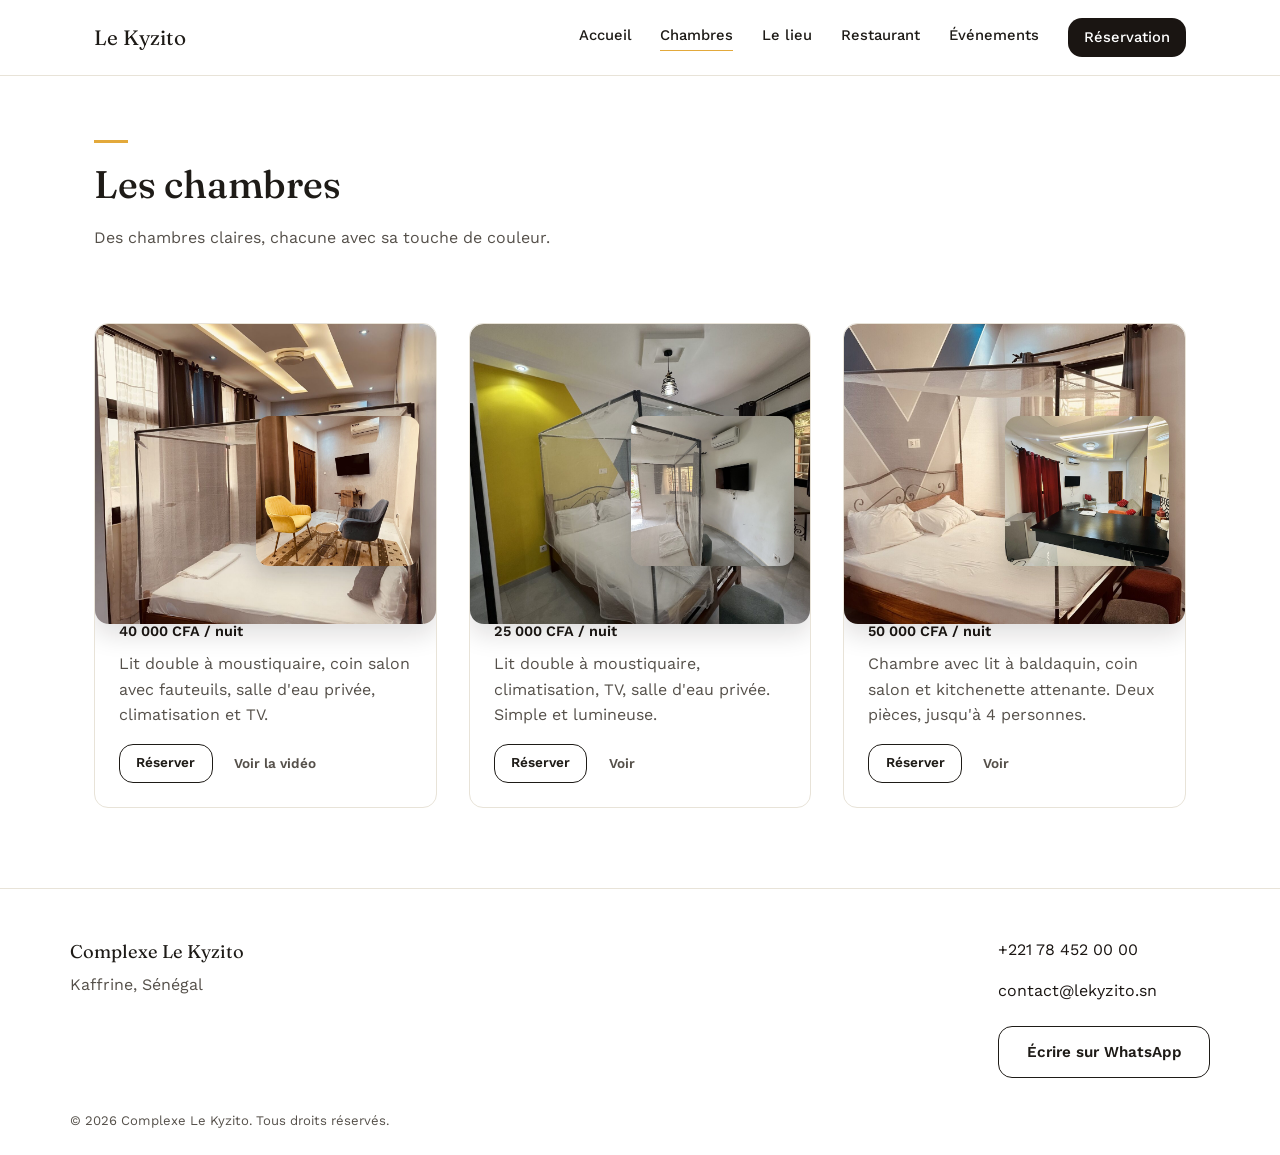
==== commit 1fff79d6: "hvbd" ====
--- a/chambres.html
+++ b/chambres.html
@@ -59,13 +59,19 @@
       </article>
 
       <article class="room-card">
-        <div class="room-visual room-visual-plain" aria-hidden="true"></div>
+        <div class="room-visual room-visual-duo">
+          <img src="images/simple-bed.jpg" alt="Chambre Simple, lit à moustiquaire, mur jaune et gris" class="room-visual-main">
+          <img src="images/simple-room.jpg" alt="Chambre Simple, vue sur la télévision et la climatisation" class="room-visual-thumb">
+        </div>
         <div class="room-info">
           <h3>Chambre Simple</h3>
           <p class="room-price">25 000 CFA / nuit</p>
-          <p>Lit double, ventilateur, salle d'eau privée. Simple et lumineuse.</p>
+          <p>Lit double à moustiquaire, climatisation, TV, salle d'eau privée. Simple et lumineuse.</p>
           <div class="room-actions">
             <a href="reservation.html" class="btn btn-outline btn-small">Réserver</a>
+            <button type="button" class="btn btn-ghost btn-small" data-room-modal
+              data-room-name="Chambre Simple"
+              data-room-images="images/simple-bed.jpg,images/simple-room.jpg">Voir</button>
           </div>
         </div>
       </article>
@@ -88,8 +94,6 @@
         </div>
       </article>
 
-    </div>
-    <p class="room-note">Photo de la Chambre Simple à venir.</p>
   </section>
 
   <!-- MODAL CHAMBRE (photo ou vidéo) -->
--- a/styles.css
+++ b/styles.css
@@ -5,7 +5,7 @@
   --ink: #1E1B17;
   --ink-soft: #55504A;
 
-  --terracotta: #B5482A;
+  --terracotta: #1A1512;
   --mustard: #E3A93B;
   --petrol: #1F5C5B;
   --sand-line: #E8E3D8;
@@ -53,7 +53,7 @@
   transition: background-color 0.2s ease, color 0.2s ease, border-color 0.2s ease;
 }
 .btn-primary { background: var(--terracotta); color: var(--white); }
-.btn-primary:hover { background: #963A21; }
+.btn-primary:hover { background: #3A332C; }
 .btn-outline { background: transparent; border-color: var(--ink); color: var(--ink); }
 .btn-outline:hover { background: var(--ink); color: var(--white); }
 .btn-full { width: 100%; text-align: center; }
@@ -117,7 +117,7 @@
   border-radius: var(--radius);
   border-bottom: none;
 }
-.main-nav a.nav-cta:hover { background: #963A21; }
+.main-nav a.nav-cta:hover { background: #3A332C; }
 
 /* active page underline */
 body.page-accueil .nav-accueil,
@@ -156,36 +156,11 @@
   width: 100%;
   height: 100%;
   object-fit: cover;
-  display: none; /* affichée en JS une fois chargée avec succès */
-}
-.hero-video-el.is-ready { display: block; }
-.hero-video-still {
-  width: 100%;
-  height: 100%;
-  object-fit: cover;
-  animation: kenburns 22s ease-in-out infinite alternate;
-}
-@keyframes kenburns {
-  from { transform: scale(1) translate(0, 0); }
-  to { transform: scale(1.12) translate(-1%, -1%); }
 }
 .hero-video-overlay {
   position: absolute;
   inset: 0;
   background: linear-gradient(180deg, rgba(30,27,23,0.15) 0%, rgba(30,27,23,0.1) 40%, rgba(30,27,23,0.68) 100%);
-}
-.hero-video-badge {
-  position: absolute;
-  top: 1.5rem;
-  right: 1.5rem;
-  z-index: 2;
-  background: rgba(255,255,255,0.92);
-  color: var(--ink);
-  font-size: 0.75rem;
-  font-weight: 600;
-  padding: 0.4em 0.8em;
-  border-radius: var(--radius);
-  letter-spacing: 0.02em;
 }
 .hero-video-content {
   position: relative;
@@ -463,6 +438,8 @@
   border-radius: var(--radius);
   max-width: 780px;
   width: 100%;
+  max-height: 90vh;
+  overflow-y: auto;
   padding: 1.5rem;
 }
 .room-modal-media {
@@ -471,11 +448,16 @@
   overflow: hidden;
   margin-bottom: 1rem;
 }
-.room-modal-media.is-video { aspect-ratio: 16 / 9; background: var(--ink); }
+/* La vidéo garde son orientation native (portrait ou paysage) au lieu
+   d'être forcée dans un cadre 16:9 qui la recadrait/déformait. */
+.room-modal-media.is-video { background: var(--ink); text-align: center; }
 .room-modal-media.is-video video {
-  width: 100%;
-  height: 100%;
-  object-fit: cover;
+  display: block;
+  width: auto;
+  height: auto;
+  max-width: 100%;
+  max-height: 72vh;
+  margin: 0 auto;
 }
 .room-modal-gallery {
   display: grid;
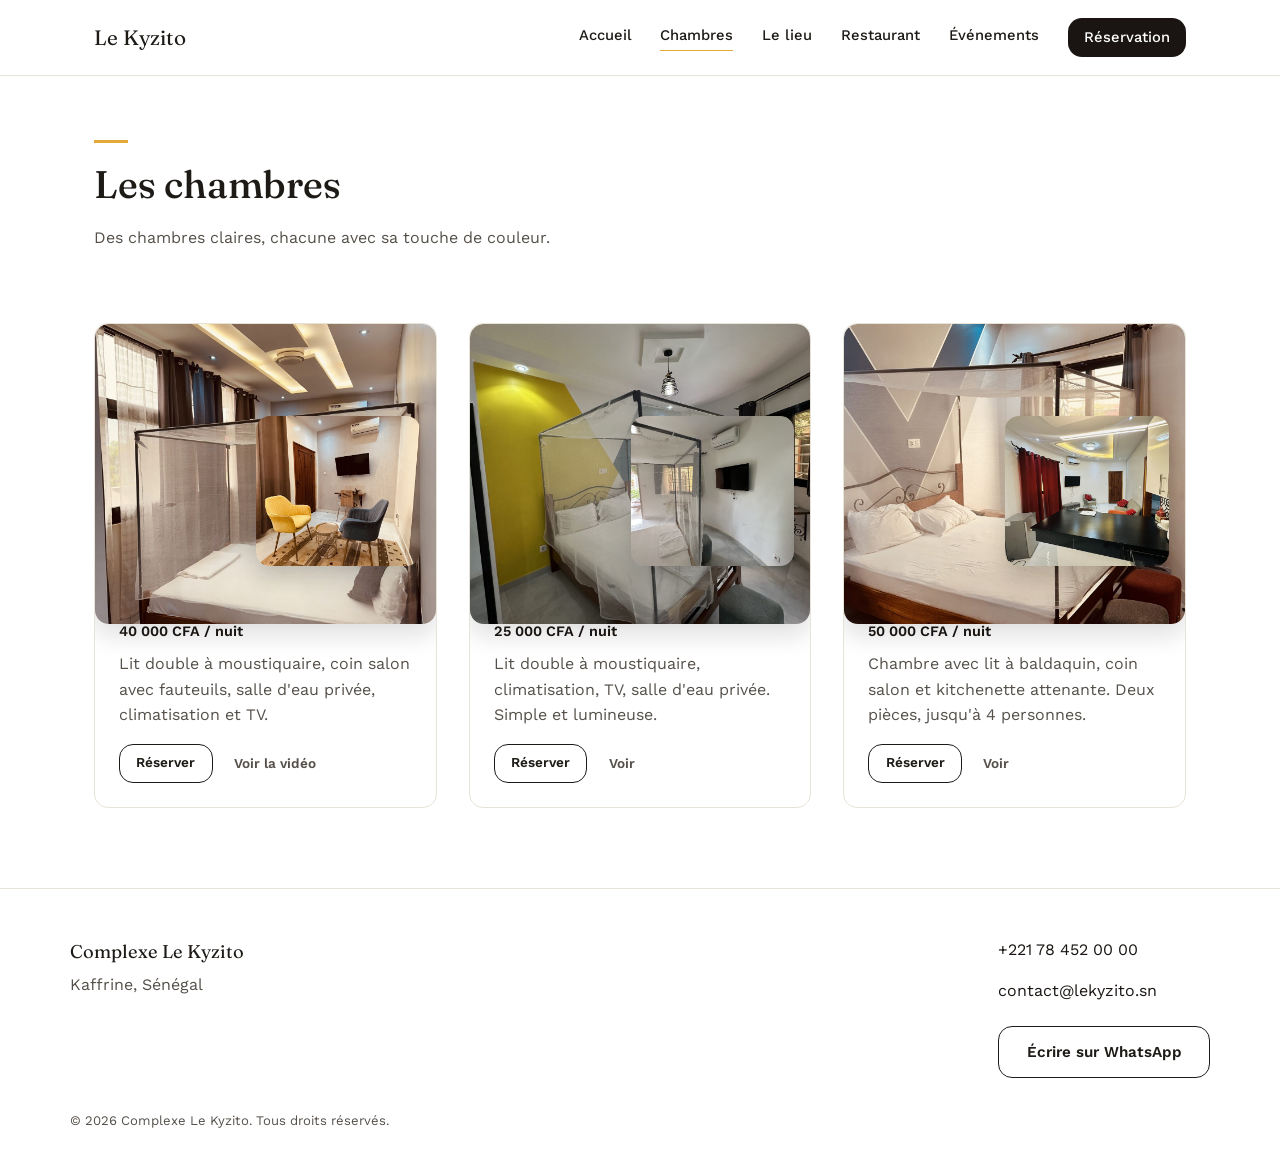
==== commit bbdb7a85: "hdbdnhkmj" ====
--- a/chambres.html
+++ b/chambres.html
@@ -3,8 +3,33 @@
 <head>
 <meta charset="UTF-8">
 <meta name="viewport" content="width=device-width, initial-scale=1.0">
-<title>Chambres — Complexe Le Kyzito</title>
-<meta name="description" content="Les chambres du Complexe Le Kyzito à Kaffrine : Standard, Moutarde, Familiale.">
+<title>Chambres — Complexe Le Kyzito | Hôtel Kaffrine</title>
+<meta name="description" content="Découvrez nos chambres à Kaffrine : Chambre Simple, Chambre VIP et Suite avec kitchenette. Photos, tarifs et réservation en ligne.">
+<link rel="canonical" href="https://complexelekyzito.com/chambres.html">
+<meta property="og:type" content="website">
+<meta property="og:site_name" content="Complexe Le Kyzito">
+<meta property="og:locale" content="fr_SN">
+<meta property="og:title" content="Chambres — Complexe Le Kyzito">
+<meta property="og:description" content="Chambre Simple, Chambre VIP et Suite avec kitchenette, à Kaffrine, Sénégal.">
+<meta property="og:url" content="https://complexelekyzito.com/chambres.html">
+<meta property="og:image" content="https://complexelekyzito.com/images/og-image.jpg">
+<meta name="twitter:card" content="summary_large_image">
+<meta name="twitter:title" content="Chambres — Complexe Le Kyzito">
+<meta name="twitter:description" content="Chambre Simple, Chambre VIP et Suite avec kitchenette, à Kaffrine, Sénégal.">
+<meta name="twitter:image" content="https://complexelekyzito.com/images/og-image.jpg">
+<link rel="icon" href="favicon.ico" sizes="any">
+<link rel="icon" type="image/png" href="favicon-32.png" sizes="32x32">
+<link rel="apple-touch-icon" href="apple-touch-icon.png">
+<script type="application/ld+json">
+{
+  "@context": "https://schema.org",
+  "@type": "BreadcrumbList",
+  "itemListElement": [
+    { "@type": "ListItem", "position": 1, "name": "Accueil", "item": "https://complexelekyzito.com/" },
+    { "@type": "ListItem", "position": 2, "name": "Chambres", "item": "https://complexelekyzito.com/chambres.html" }
+  ]
+}
+</script>
 <link rel="preconnect" href="https://fonts.googleapis.com">
 <link rel="preconnect" href="https://fonts.gstatic.com" crossorigin>
 <link href="https://fonts.googleapis.com/css2?family=Fraunces:opsz,wght@9..144,400;9..144,500;9..144,600&family=Work+Sans:wght@400;500;600&display=swap" rel="stylesheet">
@@ -42,8 +67,8 @@
 
       <article class="room-card room-card-featured">
         <div class="room-visual room-visual-duo">
-          <img src="images/vip-bed.jpg" alt="Chambre VIP, lit à moustiquaire en bois foncé" class="room-visual-main">
-          <img src="images/vip-lounge.jpg" alt="Salon de la Chambre VIP, fauteuils jaune et gris" class="room-visual-thumb">
+          <img loading="lazy" decoding="async" src="images/vip-bed.jpg" alt="Chambre VIP, lit à moustiquaire en bois foncé" class="room-visual-main">
+          <img loading="lazy" decoding="async" src="images/vip-lounge.jpg" alt="Salon de la Chambre VIP, fauteuils jaune et gris" class="room-visual-thumb">
         </div>
         <div class="room-info">
           <h3>Chambre VIP</h3>
@@ -60,8 +85,8 @@
 
       <article class="room-card">
         <div class="room-visual room-visual-duo">
-          <img src="images/simple-bed.jpg" alt="Chambre Simple, lit à moustiquaire, mur jaune et gris" class="room-visual-main">
-          <img src="images/simple-room.jpg" alt="Chambre Simple, vue sur la télévision et la climatisation" class="room-visual-thumb">
+          <img loading="lazy" decoding="async" src="images/simple-bed.jpg" alt="Chambre Simple, lit à moustiquaire, mur jaune et gris" class="room-visual-main">
+          <img loading="lazy" decoding="async" src="images/simple-room.jpg" alt="Chambre Simple, vue sur la télévision et la climatisation" class="room-visual-thumb">
         </div>
         <div class="room-info">
           <h3>Chambre Simple</h3>
@@ -78,8 +103,8 @@
 
       <article class="room-card">
         <div class="room-visual room-visual-duo">
-          <img src="images/suite-bedroom.jpg" alt="Suite avec lit à baldaquin et moustiquaire" class="room-visual-main">
-          <img src="images/suite-living.jpg" alt="Salon et kitchenette de la Suite" class="room-visual-thumb">
+          <img loading="lazy" decoding="async" src="images/suite-bedroom.jpg" alt="Suite avec lit à baldaquin et moustiquaire" class="room-visual-main">
+          <img loading="lazy" decoding="async" src="images/suite-living.jpg" alt="Salon et kitchenette de la Suite" class="room-visual-thumb">
         </div>
         <div class="room-info">
           <h3>Suite</h3>
@@ -117,7 +142,7 @@
     <div>
       <p><a href="tel:+221784520000">+221 78 452 00 00</a></p>
       <p><a href="mailto:contact@lekyzito.sn">contact@lekyzito.sn</a></p>
-      <a href="https://wa.me/221784520000" class="btn btn-outline" target="_blank" rel="noopener">Écrire sur WhatsApp</a>
+      <a href="https://wa.me/221776982411" class="btn btn-outline" target="_blank" rel="noopener">Écrire sur WhatsApp</a>
     </div>
   </div>
   <p class="footer-copy">© <span id="year"></span> Complexe Le Kyzito. Tous droits réservés.</p>
--- a/styles.css
+++ b/styles.css
@@ -76,6 +76,33 @@
   background: var(--mustard);
   margin-bottom: 1.2rem;
 }
+
+/* ---------- Animations d'entrée (header, hero) ---------- */
+@keyframes fadeDownIn {
+  from { opacity: 0; transform: translateY(-14px); }
+  to { opacity: 1; transform: translateY(0); }
+}
+@keyframes fadeUpIn {
+  from { opacity: 0; transform: translateY(22px); }
+  to { opacity: 1; transform: translateY(0); }
+}
+.site-header { animation: fadeDownIn 0.6s ease both; }
+.hero-video-content > * {
+  opacity: 0;
+  animation: fadeUpIn 0.7s ease forwards;
+}
+.hero-video-content .hero-eyebrow { animation-delay: 0.15s; }
+.hero-video-content h1 { animation-delay: 0.3s; }
+.hero-video-content .hero-lede { animation-delay: 0.45s; }
+.hero-video-content .btn { animation-delay: 0.6s; }
+
+/* ---------- Animations au scroll (fade-up, tout le site) ---------- */
+.reveal {
+  opacity: 0;
+  transform: translateY(28px);
+  transition: opacity 0.6s ease, transform 0.6s ease;
+}
+.reveal.is-visible { opacity: 1; transform: translateY(0); }
 
 /* ---------- Header / nav ---------- */
 .site-header {
@@ -247,6 +274,64 @@
   border-radius: var(--radius);
 }
 
+/* ---------- FAQ ---------- */
+.faq { padding: 1rem 0 5rem; }
+.faq-list {
+  max-width: 760px;
+  margin: 0 auto;
+  padding: 0 1.5rem;
+}
+.faq-item {
+  border-bottom: 1px solid var(--sand-line);
+  padding: 1.2rem 0;
+}
+.faq-item summary {
+  cursor: pointer;
+  font-weight: 600;
+  font-size: 1rem;
+  color: var(--ink);
+  list-style: none;
+  display: flex;
+  justify-content: space-between;
+  align-items: center;
+  gap: 1rem;
+}
+.faq-item summary::-webkit-details-marker { display: none; }
+.faq-item summary::after {
+  content: '+';
+  font-size: 1.3rem;
+  color: var(--terracotta);
+  flex-shrink: 0;
+  transition: transform 0.2s ease;
+}
+.faq-item[open] summary::after { transform: rotate(45deg); }
+.faq-item p { margin: 0.8rem 0 0; font-size: 0.92rem; }
+
+/* ---------- Trust / partenaires ---------- */
+.trust { padding: 4.5rem 0; }
+.trust-grid {
+  max-width: var(--max-width);
+  margin: 0 auto;
+  padding: 0 1.5rem;
+  display: grid;
+  grid-template-columns: repeat(auto-fit, minmax(130px, 1fr));
+  gap: 1.2rem;
+}
+.trust-logo {
+  height: 90px;
+  border: 1px solid var(--sand-line);
+  border-radius: var(--radius);
+  background: var(--white);
+  display: flex;
+  align-items: center;
+  justify-content: center;
+  color: var(--ink-soft);
+  font-size: 0.78rem;
+  text-align: center;
+  padding: 0.8rem;
+}
+.trust-logo img { max-width: 100%; max-height: 100%; object-fit: contain; }
+
 /* ---------- Reviews ---------- */
 .reviews { background: var(--off-white); padding: 5rem 0; }
 .reviews-score { font-size: 1rem; }
@@ -376,32 +461,40 @@
   opacity: 0.85;
 }
 
-/* Deux photos superposées (desktop) : la principale plus grande, une
-   seconde plus petite ancrée en bas à droite. Pas de bordure colorée :
-   juste de l'arrondi et une ombre légère pour les détacher l'une de l'autre. */
-.room-visual-duo { overflow: visible; margin-bottom: 1.6rem; }
-.room-visual-duo .room-visual-main {
-  width: 100%;
-  height: 300px;
+/* Deux photos : en diptyque côte à côte sur mobile, puis superposées
+   (principale + médaillon en bas à droite) à partir de 901px. */
+.room-visual-duo {
+  display: flex;
+  gap: 0.6rem;
+  margin-bottom: 1.2rem;
+}
+.room-visual-duo .room-visual-main,
+.room-visual-duo .room-visual-thumb {
+  display: block;
+  flex: 1;
+  height: 170px;
+  width: auto;
   object-fit: cover;
-  display: block;
-  border-radius: var(--radius);
-  box-shadow: 0 10px 26px rgba(20, 17, 13, 0.14);
-}
-.room-visual-duo .room-visual-thumb {
-  display: none;
+  border-radius: var(--radius);
+  box-shadow: 0 8px 18px rgba(20, 17, 13, 0.16);
 }
 @media (min-width: 901px) {
+  .room-visual-duo {
+    display: block;
+    overflow: visible;
+    margin-bottom: 1.6rem;
+  }
+  .room-visual-duo .room-visual-main {
+    width: 100%;
+    height: 300px;
+    box-shadow: 0 10px 26px rgba(20, 17, 13, 0.14);
+  }
   .room-visual-duo .room-visual-thumb {
-    display: block;
     position: absolute;
     width: 48%;
     height: 150px;
-    object-fit: cover;
     bottom: -1.4rem;
     right: 1rem;
-    border: none;
-    border-radius: var(--radius);
     box-shadow: 0 10px 24px rgba(20, 17, 13, 0.22);
   }
 }
@@ -622,6 +715,7 @@
 @media (prefers-reduced-motion: reduce) {
   html { scroll-behavior: auto; }
   * { transition: none !important; animation: none !important; }
+  .hero-video-content > *, .reveal { opacity: 1 !important; transform: none !important; }
 }
 
 /* ---------- Responsive ---------- */
@@ -636,7 +730,7 @@
   .gallery-item-big { grid-column: span 2; grid-row: span 2; }
   .gallery-item-wide { grid-column: span 2; }
   .review-card { flex-basis: 260px; }
-  .gallery-grid { grid-template-columns: 1fr; }
+  .trust-grid { grid-template-columns: repeat(3, 1fr); }
   .room-grid { grid-template-columns: 1fr; }
   .menu-grid { grid-template-columns: 1fr; gap: 2rem; }
   .events-list { grid-template-columns: 1fr; }
@@ -652,6 +746,8 @@
 
 @media (max-width: 560px) {
   .teasers { grid-template-columns: 1fr; }
+  .form-actions { flex-direction: column; }
+  .form-actions .btn { width: 100%; }
 }
 
 .main-nav.open {
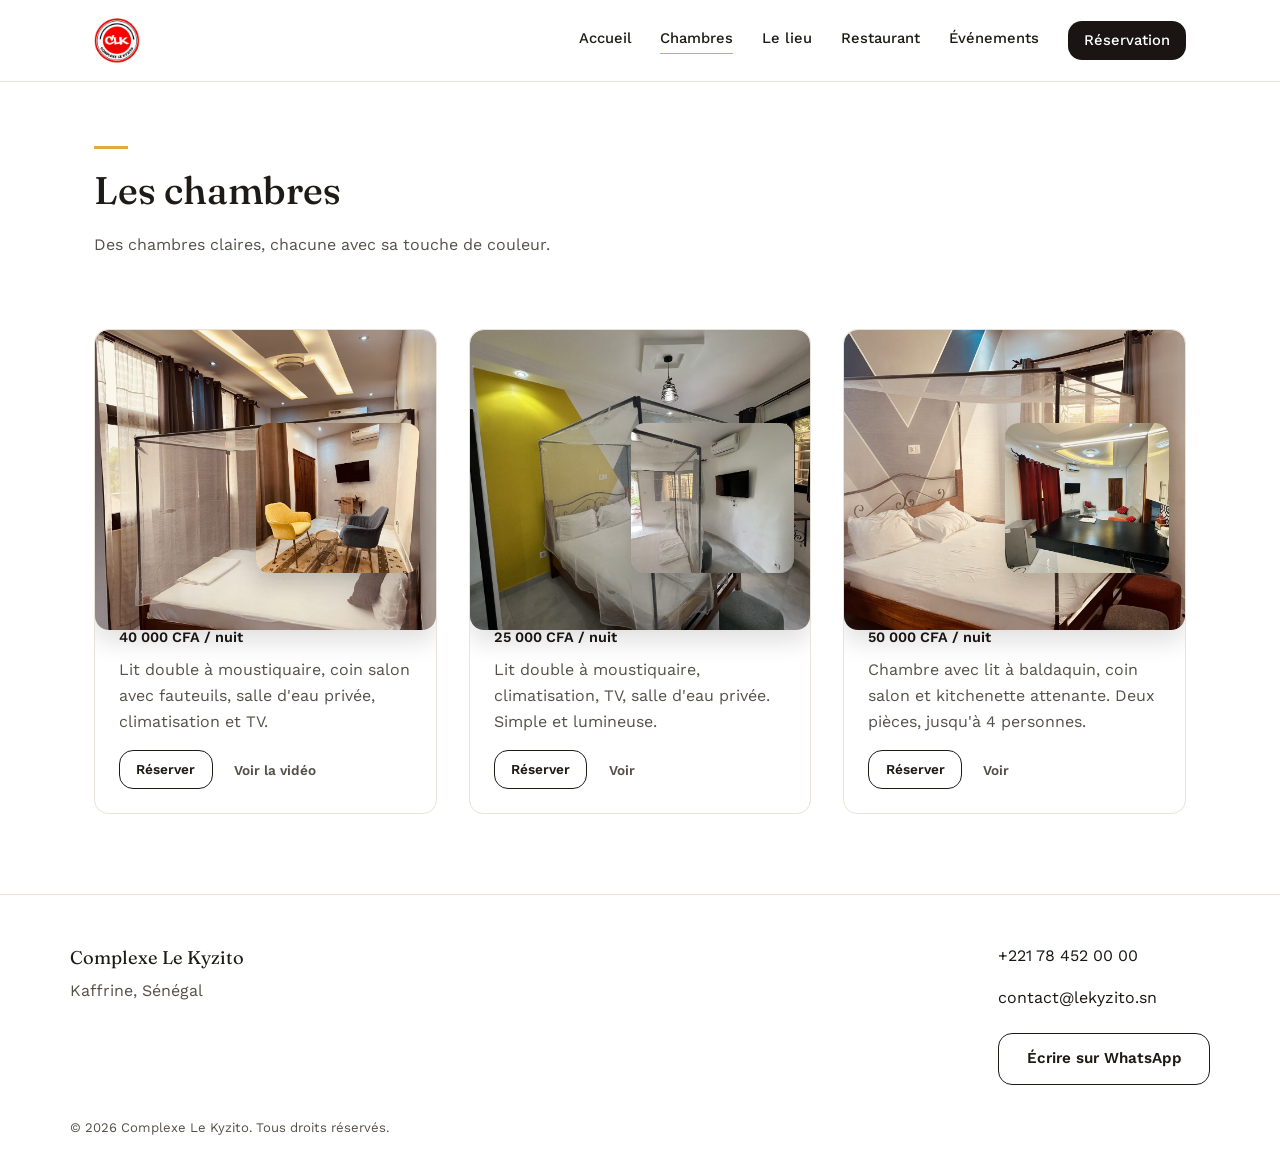
==== commit 2f657358: "djdhffffd" ====
--- a/chambres.html
+++ b/chambres.html
@@ -39,7 +39,7 @@
 
 <header class="site-header">
   <div class="header-inner">
-    <a href="index.html" class="logo">Le Kyzito</a>
+    <a href="index.html" class="logo"><img src="images/logo.png" alt="Complexe Le Kyzito" class="logo-img"></a>
     <nav class="main-nav">
       <a href="index.html" class="nav-accueil">Accueil</a>
       <a href="chambres.html" class="nav-chambres">Chambres</a>
--- a/styles.css
+++ b/styles.css
@@ -126,7 +126,10 @@
   font-size: 1.3rem;
   color: var(--ink);
   text-decoration: none;
-}
+  display: flex;
+  align-items: center;
+}
+.logo-img { height: 46px; width: auto; display: block; }
 .main-nav { display: flex; align-items: center; gap: 1.8rem; }
 .main-nav a {
   color: var(--ink);
@@ -212,6 +215,39 @@
 }
 .hero-video-content h1 { color: var(--white); font-size: clamp(2.6rem, 5.2vw, 4.2rem); margin-bottom: 0.35em; }
 .hero-lede { color: var(--white); opacity: 0.92; font-size: 1.1rem; margin-bottom: 1.6em; max-width: 42ch; }
+
+/* ---------- Logos défilants (sous le hero) ---------- */
+.logos-marquee {
+  overflow: hidden;
+  padding: 2rem 0;
+  border-bottom: 1px solid var(--sand-line);
+  -webkit-mask-image: linear-gradient(90deg, transparent, #000 8%, #000 92%, transparent);
+  mask-image: linear-gradient(90deg, transparent, #000 8%, #000 92%, transparent);
+}
+.logos-track {
+  display: flex;
+  align-items: center;
+  gap: 3.5rem;
+  width: max-content;
+  padding: 0 1.5rem;
+  animation: logos-scroll 32s linear infinite;
+}
+.logos-marquee:hover .logos-track { animation-play-state: paused; }
+@keyframes logos-scroll {
+  from { transform: translateX(0); }
+  to { transform: translateX(-50%); }
+}
+.logos-track img {
+  height: 42px;
+  width: auto;
+  max-width: 130px;
+  object-fit: contain;
+  flex-shrink: 0;
+  opacity: 0.75;
+  filter: grayscale(1);
+  transition: opacity 0.2s ease, filter 0.2s ease;
+}
+.logos-track img:hover { opacity: 1; filter: grayscale(0); }
 
 /* ---------- Intro ---------- */
 .intro { padding: 6rem 1.5rem; }
@@ -722,6 +758,8 @@
 @media (max-width: 900px) {
   .hero-video { height: 80vh; min-height: 460px; }
   .hero-video-content { padding-bottom: 3rem; }
+  .logos-track { gap: 2rem; }
+  .logos-track img { height: 34px; }
 
   .teasers { grid-template-columns: repeat(2, 1fr); }
   .gallery-teaser-grid { grid-template-columns: repeat(2, 1fr); grid-auto-rows: 120px; }
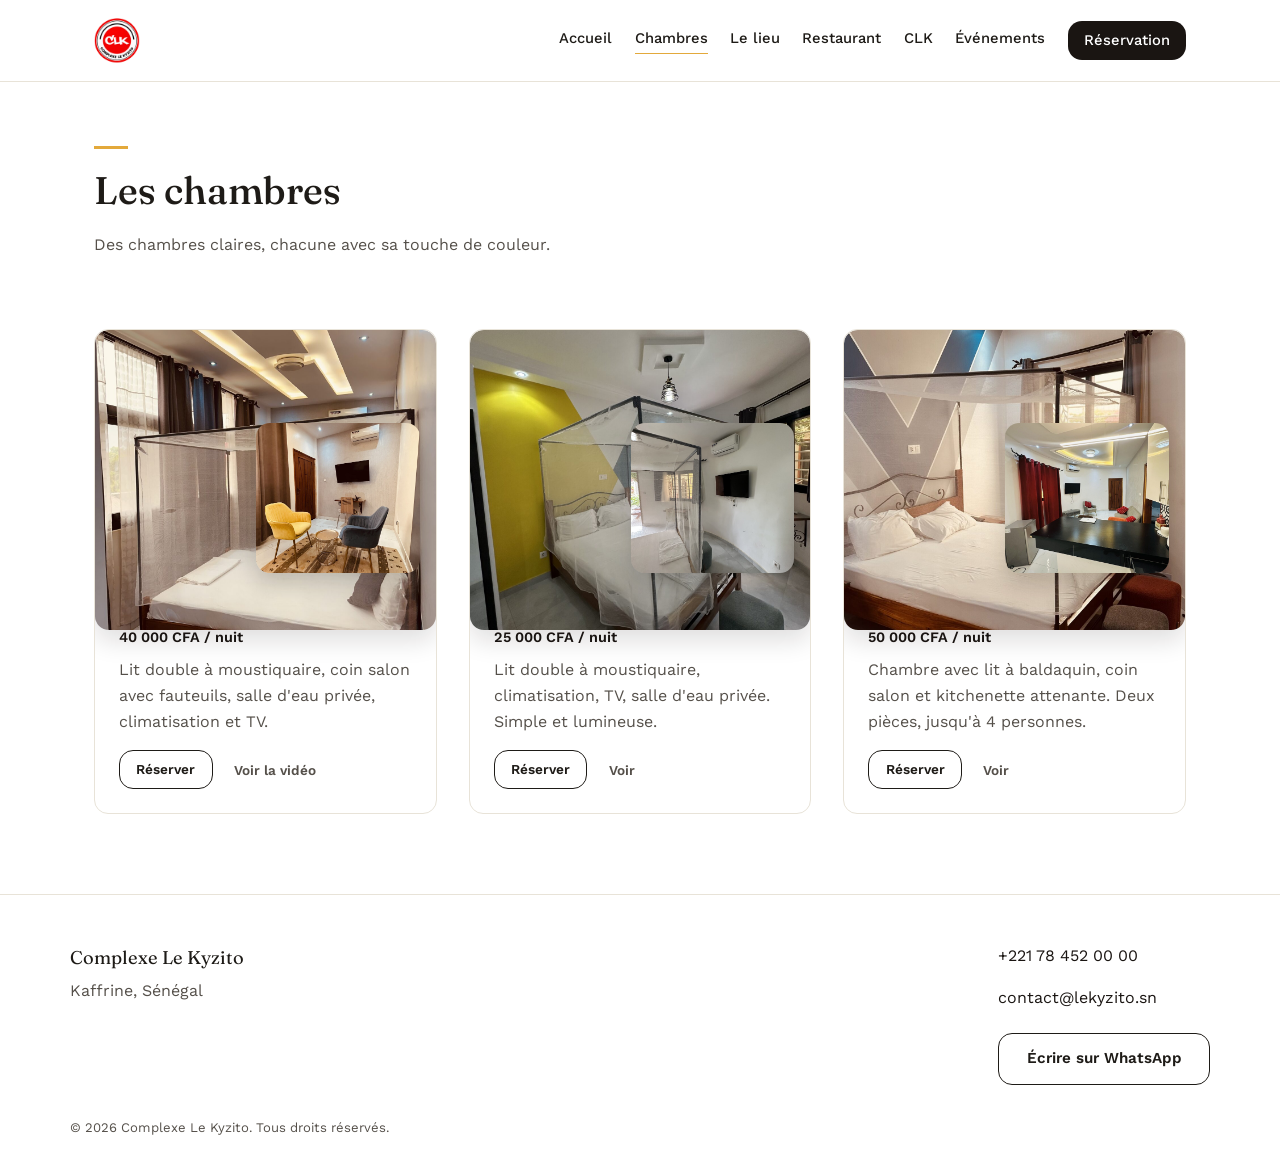
==== commit d8c49e63: "hdgbfhb" ====
--- a/chambres.html
+++ b/chambres.html
@@ -45,6 +45,7 @@
       <a href="chambres.html" class="nav-chambres">Chambres</a>
       <a href="le-lieu.html" class="nav-lelieu">Le lieu</a>
       <a href="restaurant.html" class="nav-restaurant">Restaurant</a>
+      <a href="clk.html" class="nav-clk">CLK</a>
       <a href="events.html" class="nav-events">Événements</a>
       <a href="reservation.html" class="nav-reservation nav-cta">Réservation</a>
     </nav>
--- a/styles.css
+++ b/styles.css
@@ -130,7 +130,7 @@
   align-items: center;
 }
 .logo-img { height: 46px; width: auto; display: block; }
-.main-nav { display: flex; align-items: center; gap: 1.8rem; }
+.main-nav { display: flex; align-items: center; gap: 1.4rem; }
 .main-nav a {
   color: var(--ink);
   text-decoration: none;
@@ -154,6 +154,7 @@
 body.page-chambres .nav-chambres,
 body.page-lelieu .nav-lelieu,
 body.page-restaurant .nav-restaurant,
+body.page-clk .nav-clk,
 body.page-events .nav-events {
   border-bottom-color: var(--mustard);
 }
@@ -615,6 +616,20 @@
   cursor: pointer;
 }
 
+/* ---------- Renvoi CLK (sur la page Restaurant) ---------- */
+.clk-banner {
+  max-width: var(--max-width);
+  margin: 0 auto;
+  padding: 1rem 1.5rem 5rem;
+  display: grid;
+  grid-template-columns: 1fr 1fr;
+  gap: 2.5rem;
+  align-items: center;
+}
+.clk-banner-media { border-radius: var(--radius); overflow: hidden; }
+.clk-banner-media img { width: 100%; height: 300px; object-fit: cover; }
+.clk-banner-content h2 { font-size: 1.8rem; }
+
 /* ---------- Menu (restaurant) ---------- */
 .menu { padding: 3rem 0 5rem; background: var(--off-white); }
 .menu-grid {
@@ -625,6 +640,7 @@
   grid-template-columns: repeat(3, 1fr);
   gap: 2.5rem;
 }
+.menu-grid-wide { grid-template-columns: repeat(auto-fit, minmax(230px, 1fr)); gap: 2rem 2.5rem; }
 .menu-block h3 {
   font-size: 1.1rem;
   border-bottom: 1px solid var(--sand-line);
@@ -775,6 +791,8 @@
   .spaces-grid { grid-template-columns: 1fr; }
   .split-header { grid-template-columns: 1fr; }
   .split-header-media img { height: 260px; }
+  .clk-banner { grid-template-columns: 1fr; }
+  .clk-banner-media img { height: 220px; }
   .reservation-inner { grid-template-columns: 1fr; }
   .form-row-split { grid-template-columns: 1fr; }
 
